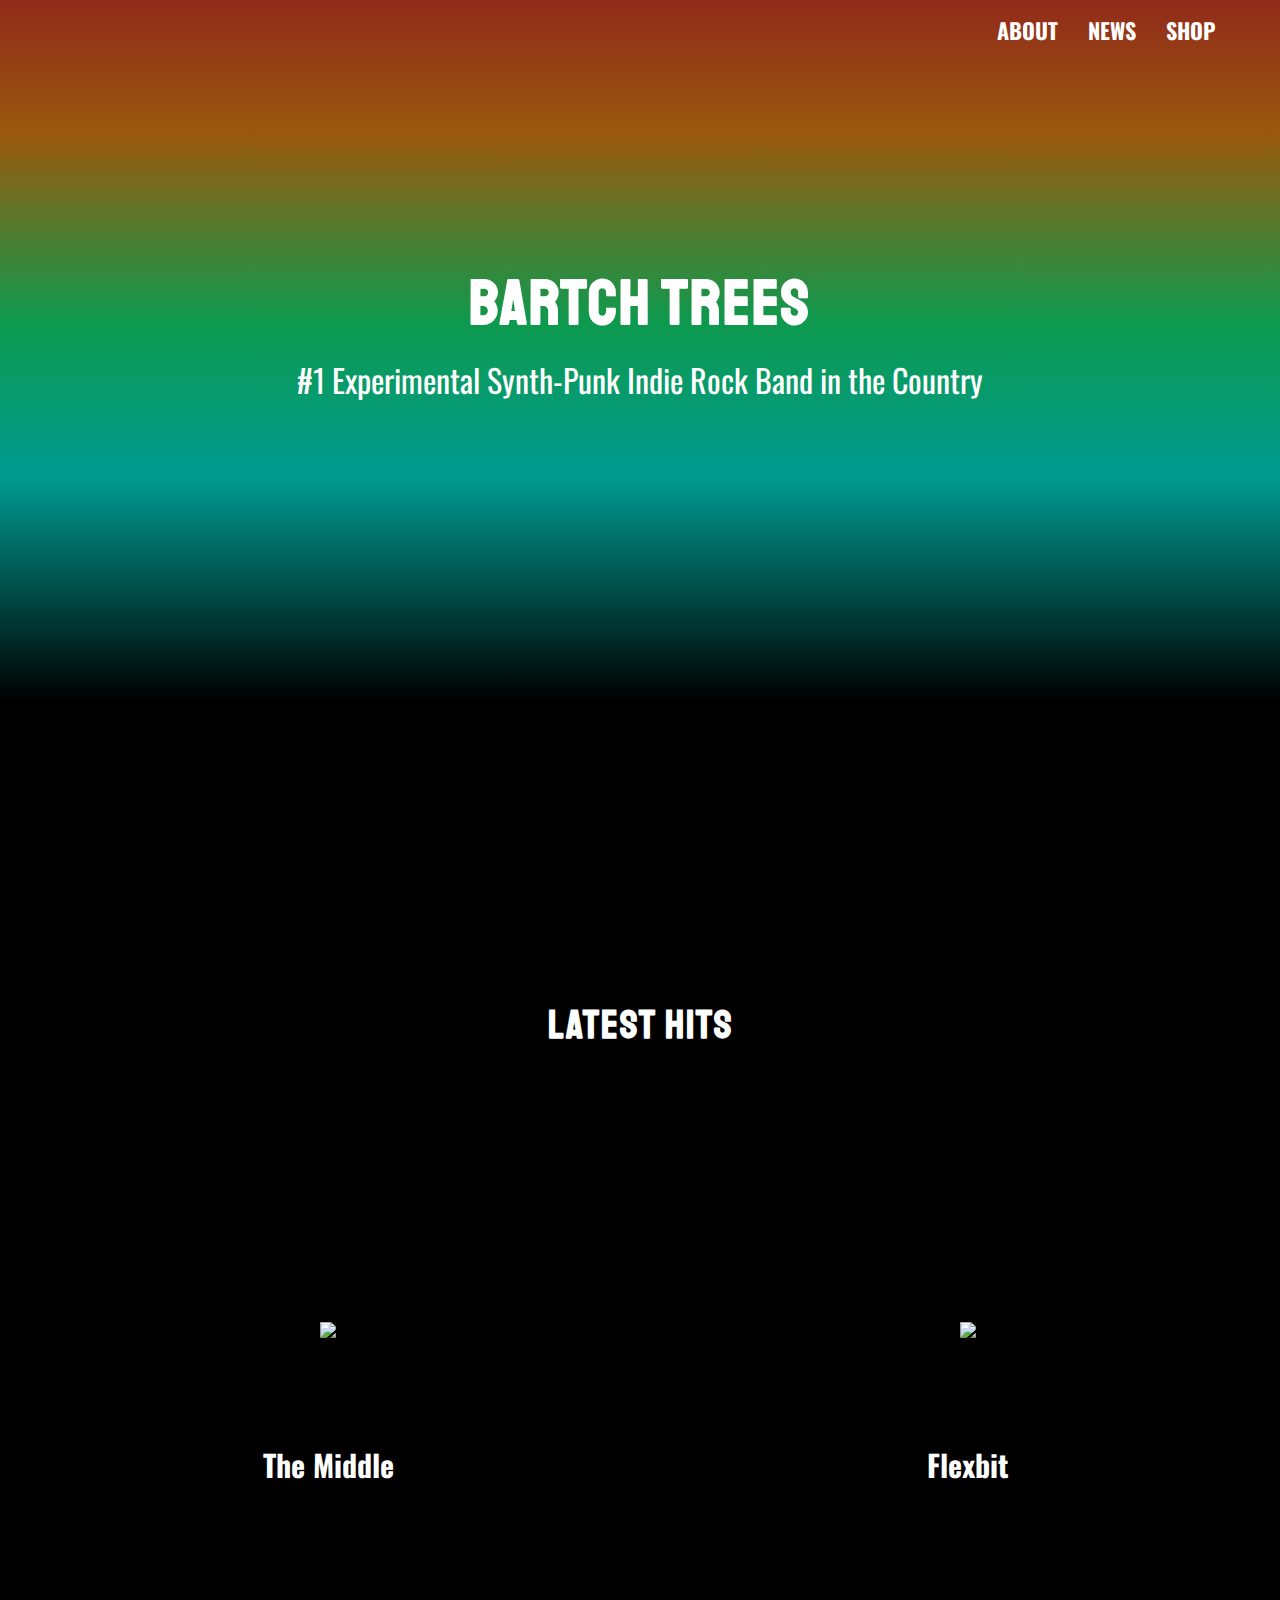
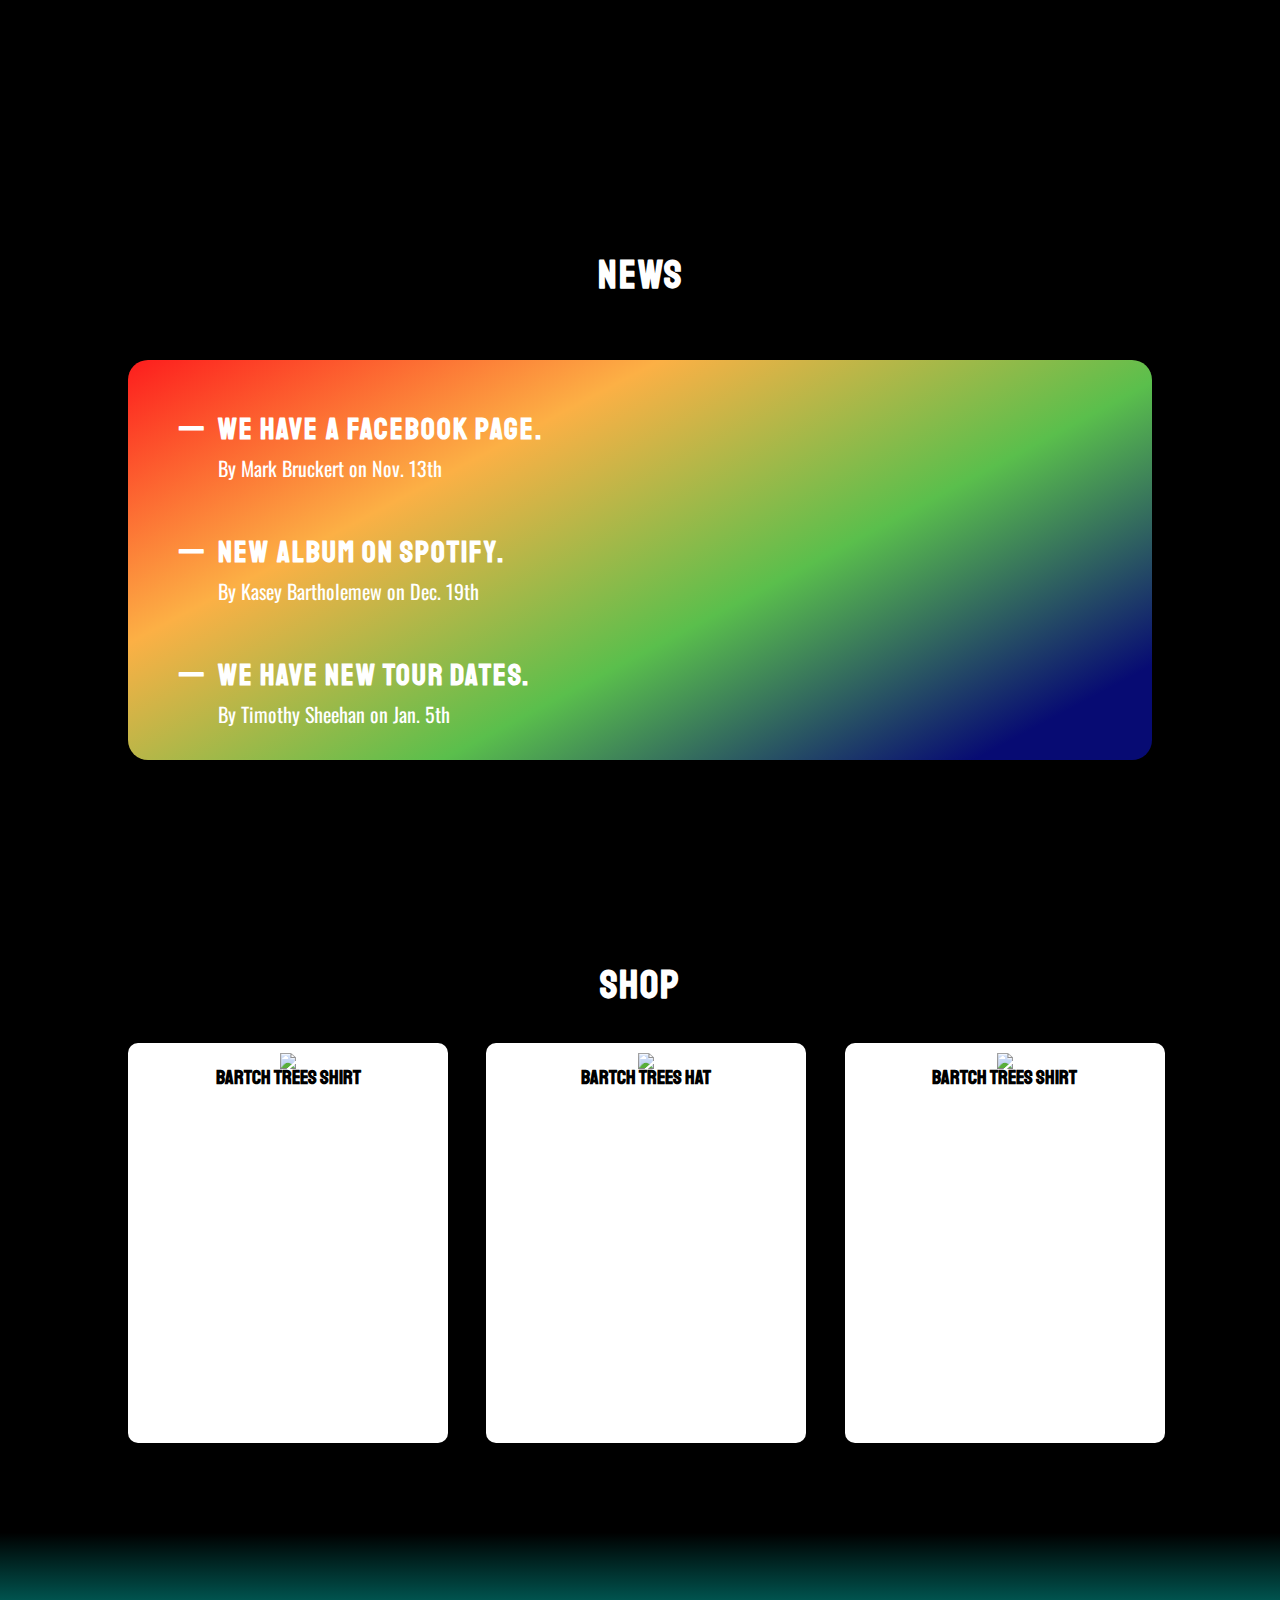
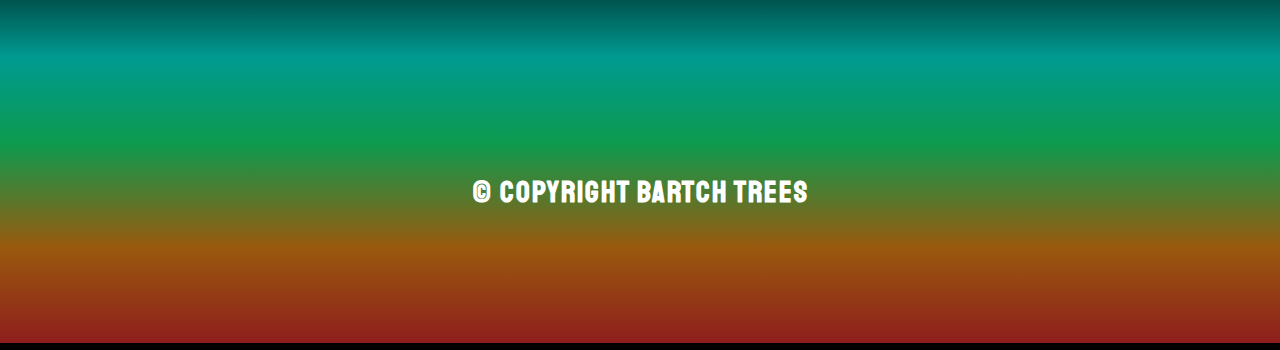
==== index.html @ 620d2e9e "Updated Version!" ====
<!DOCTYPE HTML>

<html lang="en">

<head>
    <title>TSA Band Website</title>
    <link rel="stylesheet" type="text/css" href="index.css">
    <link href="https://fonts.googleapis.com/css?family=Staatliches" rel="stylesheet">
</head>

<body>
<div class="App">
      <div class="band"></div>
        <header class="App-header">
          <h6> <a href="about.html">ABOUT</a> &nbsp; &nbsp; <a href="blog.html">NEWS</a> &nbsp; &nbsp; <a href="shop.html">SHOP</a></h6>
          <h1 class="App-title">Bartch Trees</h1>
          <p class="App-intro">#1 Experimental Synth-Punk Indie Rock Band in the Country</p>
        </header>


        <h2>LATEST HITS</h2>

        <div class="songone">
        <img class="play" src="play.png"/>
        <h3>The Middle</h3>
        </div>

        <div class="songtwo">
        <img class="play" src="play.png"/>
        <h3>Flexbit</h3>
        </div>
      
       <h2>NEWS</h2>
      <div class="blog">
      <ul>
  <li>We Have a Facebook Page.</li>
  <p>By Mark Bruckert on Nov. 13th</p>
  <li>New Album on Spotify.</li>
  <p>By Kasey Bartholemew on Dec. 19th</p>
  <li>We Have new Tour Dates.</li>
  <p>By Timothy Sheehan on Jan. 5th</p>
</ul>
      </div>

      <h2>SHOP</h2>

      <div class="productone">
        <img src="productone.png" class="product"/>
        <h4>Bartch Trees Shirt</h4>
      </div>

       <div class="producttwo">
        <img src="producttwo.png" class="product"/>
        <h4>Bartch Trees Hat</h4>
      </div>

       <div class="productthree">
        <img src="productthree.png" class="productimagethree"/>
        <h4>Bartch Trees Shirt</h4>
      </div>
      
      <div class="footer">
        <h5>&copy; Copyright Bartch Trees</h5>
      </div>

      </div>
</body>

</html>
---- index.css ----
@import url('https://fonts.googleapis.com/css?family=Oswald|Staatliches');

@media screen and (max-width: 800px) {
  .App {
    text-align: center;
    height:3050px;
    background-color:black;
  }

  .App2 {
    text-align: center;
    height:3520px;
    background-color:black;
  }
  
  .App3 {
    text-align: center;
    height:2410px;
    background-color:black;
  }

  .App4 {
    text-align: center;
    height:800px;
    background-color:black;
  }

  .App5 {
    text-align: center;
    height:1100px;
    background-color:black;
  }

  .App6 {
    text-align: center;
    height:800px;
    background-color:black;
  }

  .App-header {
    height: 800px;
    width: 100%;
    position: absolute;
    top: -37px;
    background: linear-gradient(180deg, rgba(203, 42, 42, 0.7) 0%, rgba(219, 127, 19, 0.7) 19.04%, rgba(19, 219, 111, 0.7) 39.9%, rgba(0, 220, 207, 0.7) 57.13%, #000000 82.06%);
    z-index:10;
  }
  
  .App-title {
    font-size: 4em;
    margin-top:300px;
    color:white;
    font-family: 'Staatliches', cursive;
    letter-spacing: 2px;
  }
  
  .App-intro {
    font-size: 2em;
    margin-top:-30px;
    color:white;
    font-family: 'Oswald', sans-serif;
  }
  
  
  .band{
  width: 100%;
  height:600px;
  background-image: url("band.png");
  background-size: cover;
  background-attachment: fixed;
  background-repeat:no-repeat;
    background-position:center bottom;
  }
  
  h2{
  z-index: 20;
  color: white;
  margin-top: 200px;
  z-index: 500;
  font-family: 'Staatliches', cursive;
  letter-spacing: 2px;
  font-size: 40px;
  width: 80%;
  margin-left: 10%;
  }
  
  .songone{
    background: url('songone.png');
    height: 200px;
    width: 200px;
    border-radius: 20px;
    background-position: center;
    margin-left: 10%;
    margin-right: auto;
    display: block;
    margin-top: 200px;
  }
  
  .songtwo{
    background: url('songtwo.png');
    height: 200px;
    width: 200px;
    border-radius: 20px;
    background-position: center;
    margin-left: 60%;
    margin-top: 80px;
    margin-top: -200px;
  }
  
  .play{
  width: 60%;
  margin-top: 18%;
  }
  
  h3{
    color:white;
    margin-top: 60px;
    font-family: 'Oswald', sans-serif;
  }
  
  .blog{
    width: 80%;
    height: 400px;
    background: rgb(253,29,29);
    background: linear-gradient(308deg, rgba(253,29,29,1) 0%, rgba(252,176,69,1) 30%, rgba(90,191,76,1) 60%, rgba(7,11,115,1) 90%);
    margin-top: 60px;
    margin-left: auto;
    margin-right: auto;
    display: block;
    border-radius: 20px;
  }
  
  ul {
    list-style-type: none;
    text-align:left;
    color:white;
    font-weight: bold;
    font-size: 30px;
    position: absolute;
    margin-top: 0px;
    margin-left: 50px;
  }
  
  li{
    margin-top:50px;
    font-family: 'Staatliches', cursive;
    letter-spacing: 2px;
  }
  
  ul li:before {
    content: '\2014';
    position: absolute;
    margin-left: -40px;
  }
  
  p{
    font-weight: normal;
    font-size: 20px;
    margin-top: 5px;
    font-family: 'Oswald', sans-serif;
  }
  
  .productone{
    background-color: white;
    width: 25%;
    height:300px;
    margin-left: 10%;
    border-radius: 10px;
  }
  
  .producttwo{
    background-color: white;
    width: 25%;
    height:300px;
    margin-left: 38%;
    margin-top: -300px;
    border-radius: 10px;
  }
  
  .productthree{
    background-color: white;
    width: 25%;
    height:300px;
    margin-left: 66%;
    margin-top: -300px;
    border-radius: 10px;
  }
  
  .product{
    width: 80%;
    margin-top: 10px;
  }
  
  .productimagethree{
    width: 60%;
    margin-top: 10px;
  }
  
  .footer{
      height: 500px;
      width: 100%;
      position: absolute;
      background: linear-gradient(0deg, rgba(203, 42, 42, 0.7) 0%, rgba(219, 127, 19, 0.7) 19.04%, rgba(19, 219, 111, 0.7) 39.9%, rgba(0, 220, 207, 0.7) 57.13%, #000000 82.06%);
      z-index:10;
      margin-top: 0px;
  }
  
  h5{
    color:white;
    font-size: 30px;
    margin-top: 330px;
    font-family: 'Staatliches', cursive;
    letter-spacing: 2px;
  }
  
  h4{
    font-family: 'Oswald', sans-serif;
    font-size: 20px;
  }
  }
  
  @media screen and (min-width: 800px) {
    .App {
      text-align: center;
      height:3550px;
      background-color:black;
    }

    .App2 {
      text-align: center;
      height:3780px;
      background-color:black;
    }
    
    .App3 {
      text-align: center;
      height:2850px;
      background-color:black;
    }

    .App-header {
      height: 900px;
      width: 100%;
      position: absolute;
      top: -37px;
      background: linear-gradient(180deg, rgba(203, 42, 42, 0.7) 0%, rgba(219, 127, 19, 0.7) 19.04%, rgba(19, 219, 111, 0.7) 39.9%, rgba(0, 220, 207, 0.7) 57.13%, #000000 82.06%);
      z-index:10;
    }
    
    .App-title {
      font-size: 4em;
      margin-top:300px;
      color:white;
      font-family: 'Staatliches', cursive;
      letter-spacing: 2px;
    }
    
    .App-intro {
      font-size: 2em;
      margin-top:-30px;
      color:white;
      font-family: 'Oswald', sans-serif;
    }
    
    
    .band{
      width: 100%;
      height:800px;
      background-image: url("band.png");
      background-size: cover;
      background-attachment: fixed;
      background-repeat:no-repeat;
        background-position:center bottom;
      }
    
    h2{
    z-index: 20;
    color: white;
    margin-top: 200px;
    z-index: 500;
    font-family: 'Staatliches', cursive;
    letter-spacing: 2px;
    font-size: 40px;
    }
    
    .songone{
      background: url('songone.png');
      height: 400px;
      width: 400px;
      border-radius: 90px;
      background-position: center;
      margin-left: 10%;
      display: block;
      margin-top: 200px;
    }
    
    .songtwo{
      background: url('songtwo.png');
      height: 400px;
      width: 400px;
      border-radius: 90px;
      background-position: center;
      margin-left: 60%;
      margin-top: -400px;
    }
    
    .play{
    width: 60%;
    margin-top: 18%;
    }
    
    h3{
      color:white;
      margin-top: 100px;
      font-family: 'Oswald', sans-serif;
      font-size: 30px;
    }
    
    .blog{
      width: 80%;
      height: 400px;
      background: rgb(253,29,29);
      background: linear-gradient(152deg, rgba(253,29,29,1) 0%, rgba(252,176,69,1) 30%, rgba(90,191,76,1) 60%, rgba(7,11,115,1) 90%);
      margin-top: 60px;
      margin-left: auto;
      margin-right: auto;
      display: block;
      border-radius: 20px;
    }
    
    ul {
      list-style-type: none;
      text-align:left;
      color:white;
      font-weight: bold;
      font-size: 30px;
      position: absolute;
      margin-top: 0px;
      margin-left: 50px;
    }
    
    li{
      margin-top:50px;
      font-family: 'Staatliches', cursive;
      letter-spacing: 2px;
    }
    
    ul li:before {
      content: '\2014';
      position: absolute;
      margin-left: -40px;
    }
    
    p{
      font-weight: normal;
      font-size: 20px;
      margin-top: 5px;
      font-family: 'Oswald', sans-serif;
    }
    
    .productone{
      background-color: white;
      width: 25%;
      height:400px;
      margin-left: 10%;
      border-radius: 10px;
      font-family: 'Staatliches', cursive;
      font-size: 20px;
    }
    
    .producttwo{
      background-color: white;
      width: 25%;
      height:400px;
      margin-left: 38%;
      margin-top: -400px;
      border-radius: 10px;
      font-family: 'Staatliches', cursive;
      font-size: 20px;
    }
    
    .productthree{
      background-color: white;
      width: 25%;
      height:400px;
      margin-left: 66%;
      margin-top: -400px;
      border-radius: 10px;
      font-family: 'Staatliches', cursive;
      font-size: 20px;
    }
    
    .product{
      width: 80%;
      margin-top: 10px;
    }
    
    .productimagethree{
      width: 60%;
      margin-top: 10px;
    }
    
    .footer{
        height: 500px;
        width: 100%;
        position: absolute;
        background: linear-gradient(0deg, rgba(203, 42, 42, 0.7) 0%, rgba(219, 127, 19, 0.7) 19.04%, rgba(19, 219, 111, 0.7) 39.9%, rgba(0, 220, 207, 0.7) 57.13%, #000000 82.06%);
        z-index:10;
        margin-top: 0px;
    }
    
    h5{
      color:white;
      font-size: 30px;
      margin-top: 330px;
      font-family: 'Staatliches', cursive;
      letter-spacing: 2px;
    }

    h4{
      margin-top: -10px;
    }
    
    }
  
    .spotify{
      width: 40%;
    }
  
    .apple{
      width: 70%;
    }

    body{
      padding: 0;
      margin: 0;
    }

    .navlink{
      margin-left: 70%;
      margin-top: 50px;
    }

  h6{
      font-size: 22px;
      color: white;
      font-family: 'Oswald', sans-serif;
      float: right;
      margin-right: 5%;
    }

    a{
      color: white;
      text-decoration: none;
    }

    .intro{
      color: white;
      margin-top: 10000px;
      z-index: 1000;
    }

    .photo1{
      width: 25%;
      margin-left: 0%;
      margin-top:100px;
    }
    .photo2{
      width: 25%;
      margin-left: 20%;
      margin-top:100px;
    }
    .photo3{
      width: 25%;
      margin-left: -70%;
      margin-top:700px;
      position: absolute;
    }
    .photo4{
      width: 25%;
      margin-left: -25%;
      margin-top:700px;
      position: absolute;
    }
    

    .description{
      color: white;
      font-size: 30px;
      margin-top:800px;
      width: 60%;
      text-align: center;
      margin-left: 20%;
    }

    .map{
      margin-top: 200px;
    }

    .post1{
      width: 40%;
      height: 350px;
      margin-top: 100px;
      margin-left: 5%;
      background-color: white;
      border-radius: 20px;
      padding-top: 200px;
    }

    .post2{
      width: 40%;
      height: 350px;
      margin-top: -550px;
      margin-left: 55%;
      background-color: white;
      border-radius: 20px;
      padding-top: 200px;
    }

    .post3{
      width: 40%;
      height: 350px;
      margin-top: 100px;
      margin-left: 5%;
      background-color: white;
      border-radius: 20px;
      padding-top: 200px;
    }

    .post4{
      width: 40%;
      height: 350px;
      margin-top: -550px;
      margin-left: 55%;
      background-color: white;
      border-radius: 20px;
      padding-top: 200px;
    }

    .date{
      color: grey;
    }

    h1{
      letter-spacing: 2px;
      font-family: 'Staatliches', cursive;
      width: 80%;
      margin-left: 10%;
      text-align: center;
    }

    .article{
      width: 80%;
      margin-left: 10%;
      height: 500px;
      background-color: white;
      margin-top:120px;
      position: absolute;
    }

    .article3{
      width: 80%;
      margin-left: 10%;
      height: 1000px;
      background-color: white;
      margin-top:120px;
      position: absolute;
    }

    .articletitle{
      margin-top:10px;
    }

    .articledate{
      margin-top:10px;
      color: grey;
    }

    .content{
      color: #969696;
      width: 80%;
      margin-left: 10%;
    }

    .articlelink{
      color: blue;
      text-decoration: underline; 
    }

    .back{
      width: 8%;
      margin-left: -80%;
      margin-top: 40px;
    }

    .postlink{
      color: black;
      width: 40%;
      height: 350px;
    }

    .backlink{
      color: black;
    }

    .backbutton{
      border: none;
    }

    .backbutton:focus{
      outline: none;
    }

    .articlelist{
      color: black;
    }

    .intro1{
      font-size: 30px;
      color: black;
    }

    .link{
      margin-top:400px;
      position: absolute;
      color: #969696;
      width: 80%;
      margin-left: -40%;
      font-family: 'Oswald', sans-serif;
      font-size: 25px;
    }
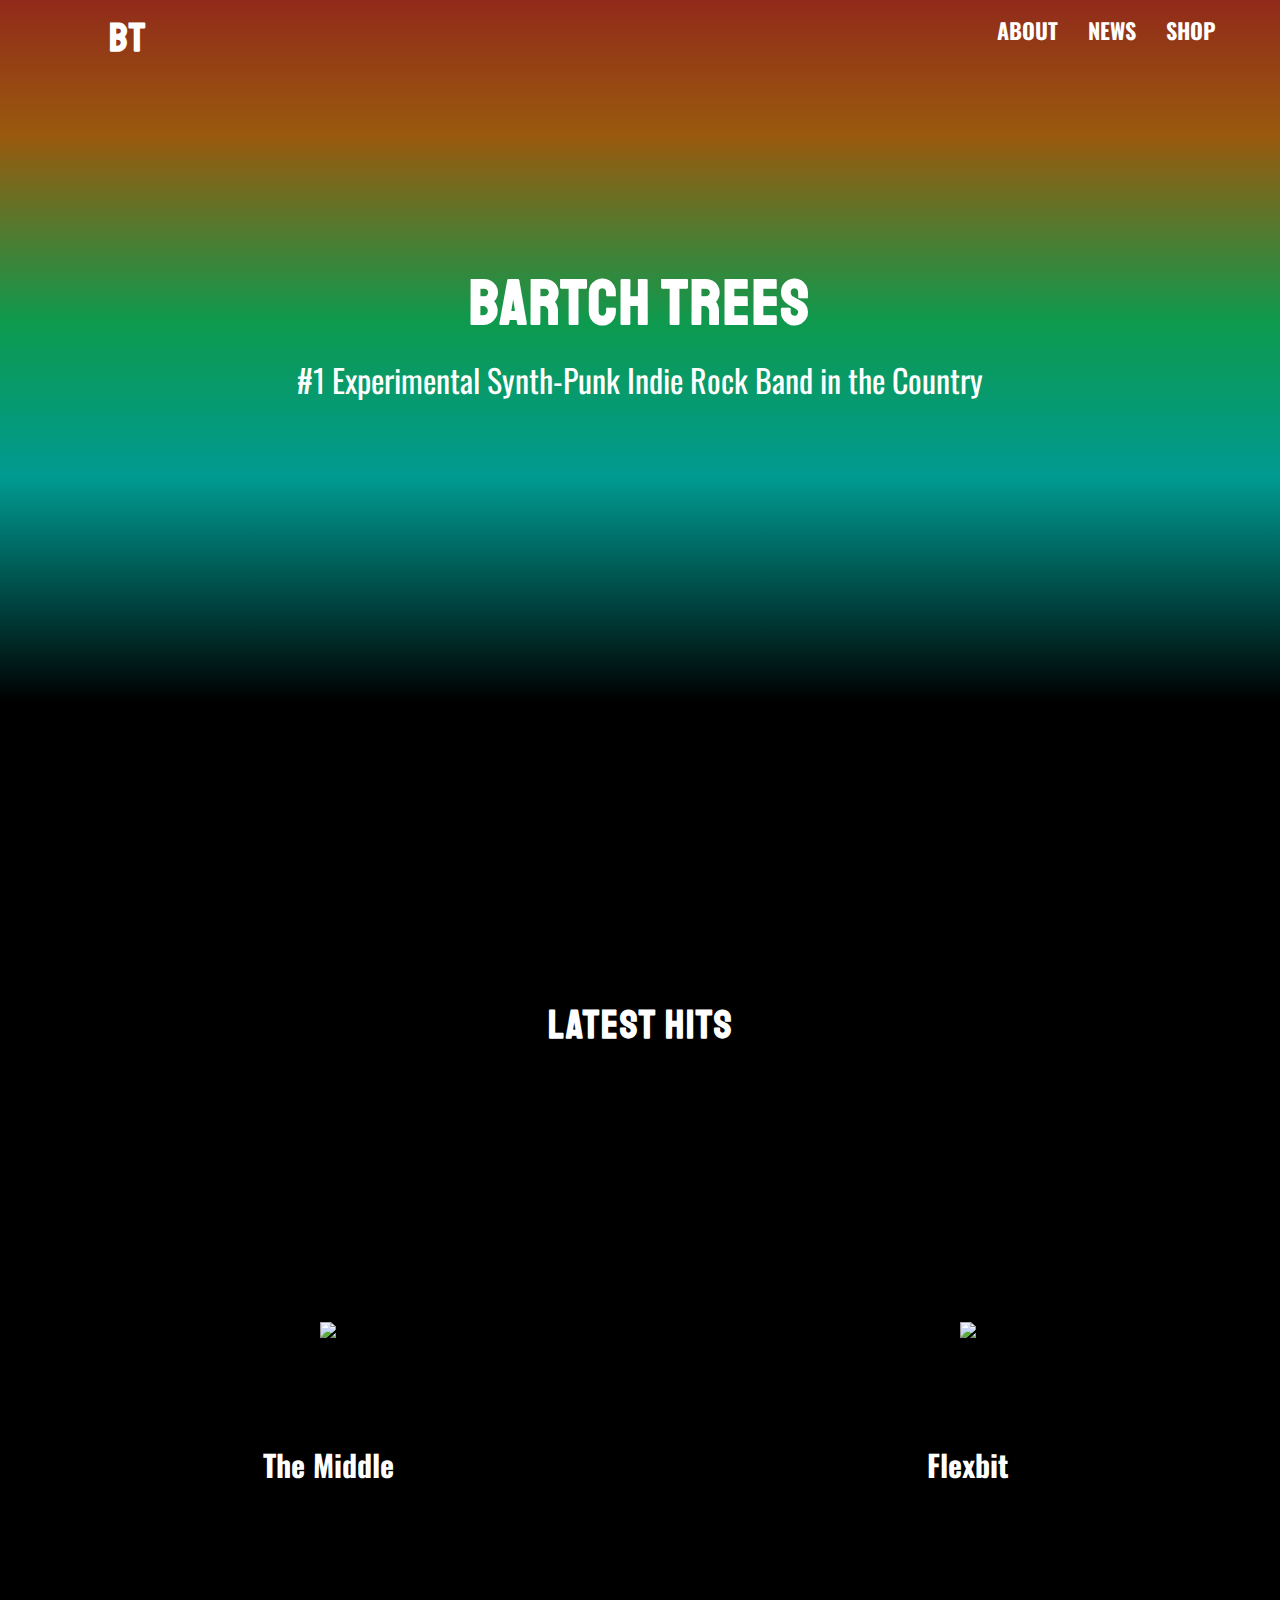
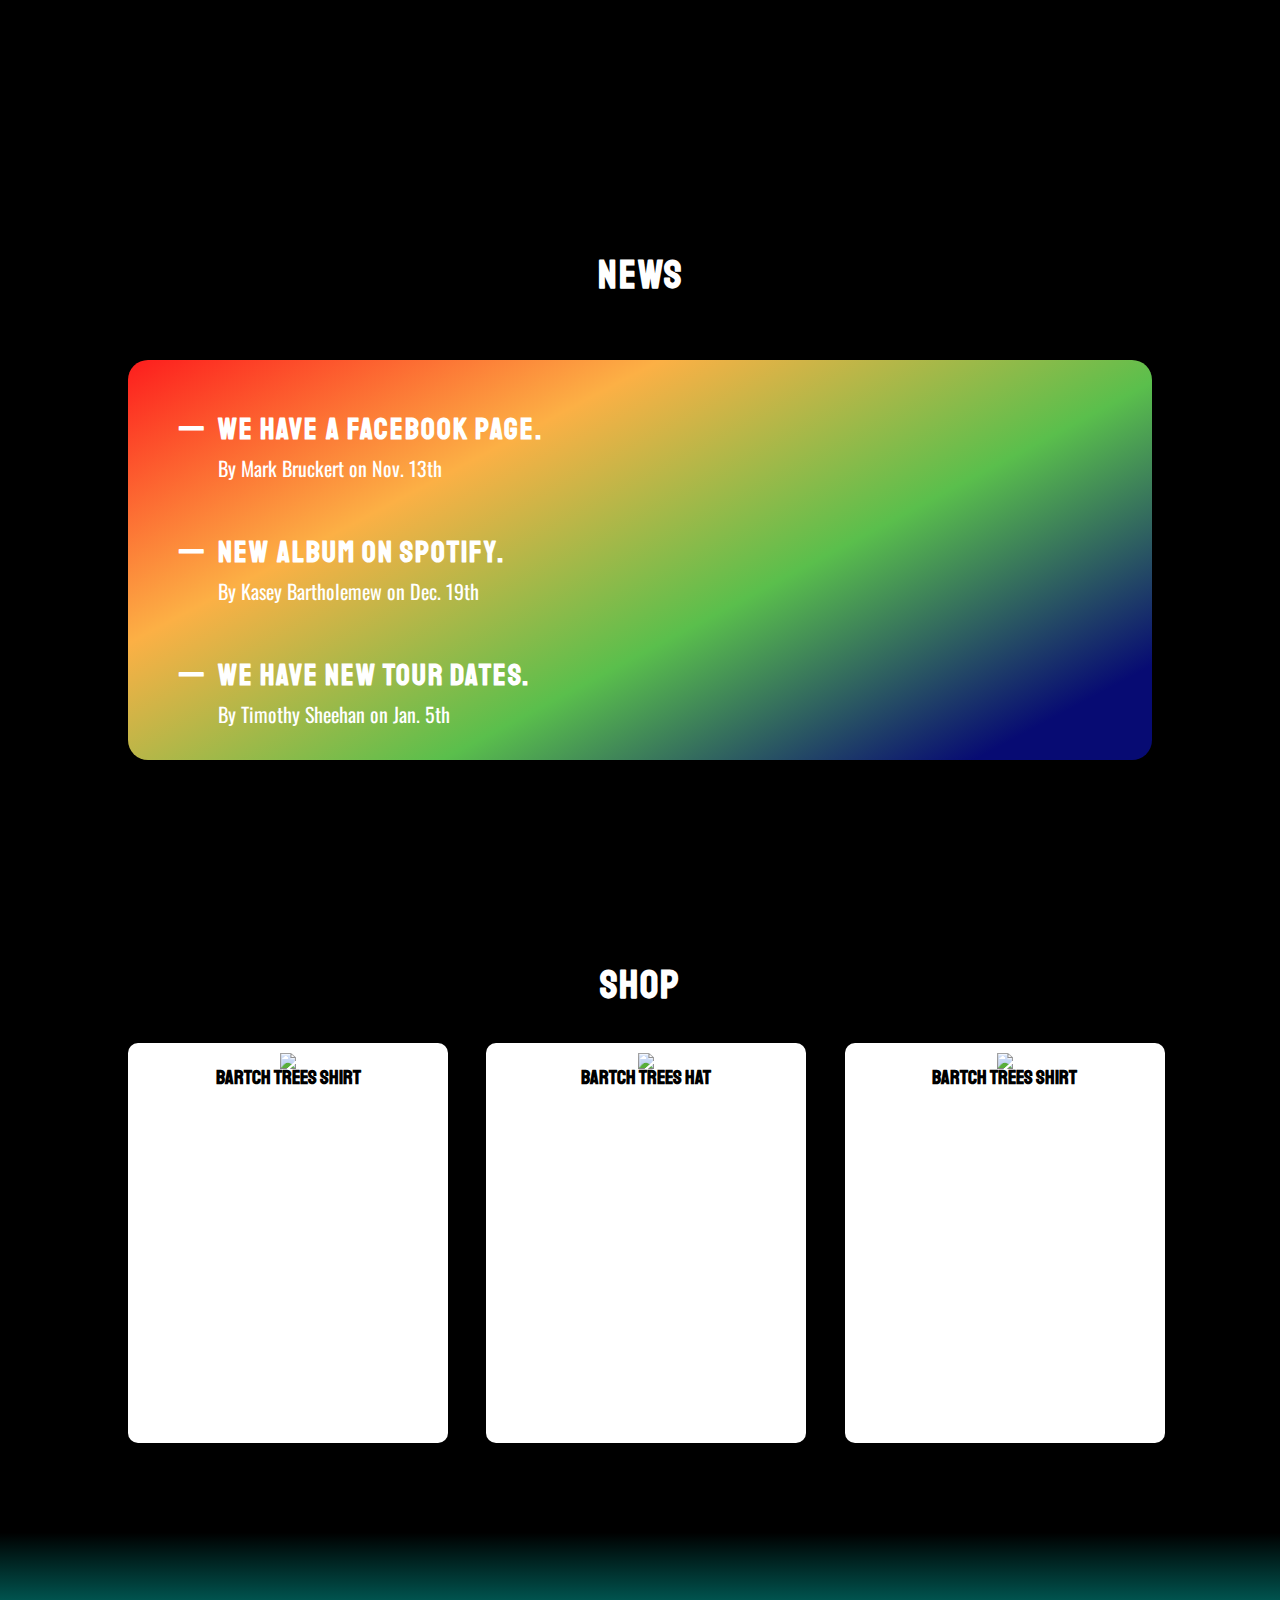
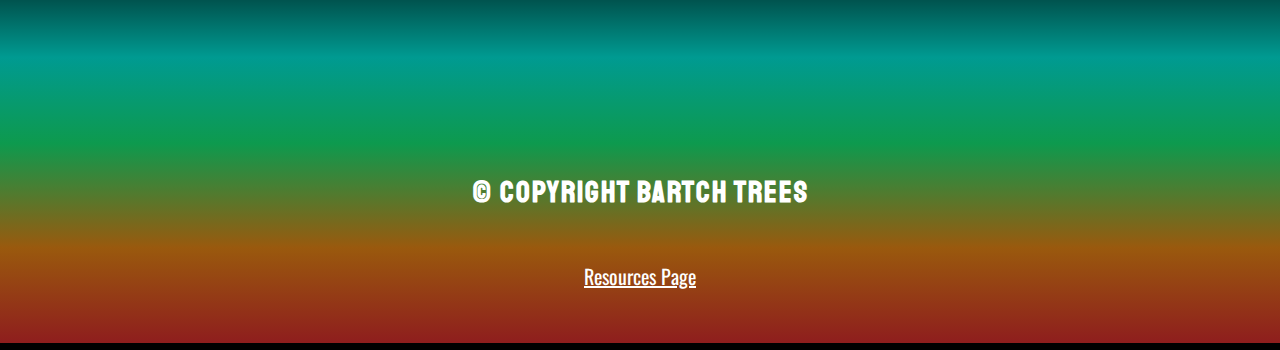
==== commit 7a39e36e: "Added Resources" ====
--- a/index.html
+++ b/index.html
@@ -12,6 +12,7 @@
 <div class="App">
       <div class="band"></div>
         <header class="App-header">
+          <a href="index.html"><h1 class="logo">BT</h1></a>
           <h6> <a href="about.html">ABOUT</a> &nbsp; &nbsp; <a href="blog.html">NEWS</a> &nbsp; &nbsp; <a href="shop.html">SHOP</a></h6>
           <h1 class="App-title">Bartch Trees</h1>
           <p class="App-intro">#1 Experimental Synth-Punk Indie Rock Band in the Country</p>
@@ -61,6 +62,7 @@
       
       <div class="footer">
         <h5>&copy; Copyright Bartch Trees</h5>
+        <p class="bottomlinks"><a class="resourceslink" href="resources.html">Resources Page</a></p>
       </div>
 
       </div>
--- a/index.css
+++ b/index.css
@@ -34,6 +34,12 @@
   .App6 {
     text-align: center;
     height:800px;
+    background-color:black;
+  }
+
+  .App8 {
+    text-align: center;
+    height:1300px;
     background-color:black;
   }
 
@@ -59,13 +65,15 @@
     margin-top:-30px;
     color:white;
     font-family: 'Oswald', sans-serif;
+    width: 80%;
+    margin-left: 10%;
   }
   
   
   .band{
   width: 100%;
   height:600px;
-  background-image: url("band.png");
+  background-image: url("https://www.wpbmagazine.com/wp-content/uploads/2015/03/Boston-Another-Great-Band-Coming-to-SunFest-2015.jpg");
   background-size: cover;
   background-attachment: fixed;
   background-repeat:no-repeat;
@@ -537,6 +545,46 @@
       padding-top: 200px;
     }
 
+    .product1{
+      width: 40%;
+      height: 350px;
+      margin-top: 100px;
+      margin-left: 5%;
+      background-color: white;
+      border-radius: 20px;
+      padding-top: 100px;
+    }
+
+    .product2{
+      width: 40%;
+      height: 350px;
+      margin-top: -450px;
+      margin-left: 55%;
+      background-color: white;
+      border-radius: 20px;
+      padding-top: 100px;
+    }
+
+    .product3{
+      width: 40%;
+      height: 350px;
+      margin-top: 100px;
+      margin-left: 5%;
+      background-color: white;
+      border-radius: 20px;
+      padding-top: 100px;
+    }
+
+    .product4{
+      width: 40%;
+      height: 350px;
+      margin-top: -450px;
+      margin-left: 55%;
+      background-color: white;
+      border-radius: 20px;
+      padding-top: 100px;
+    }
+
     .date{
       color: grey;
     }
@@ -554,6 +602,24 @@
       margin-left: 10%;
       height: 500px;
       background-color: white;
+      margin-top:120px;
+      position: absolute;
+    }
+
+    .resources{
+      width: 80%;
+      margin-left: 10%;
+      height: 1200px;
+      background-color: white;
+      margin-top:120px;
+      position: absolute;
+    }
+
+    .purchasepage{
+      width: 80%;
+      margin-left: 10%;
+      height: 500px;
+      background-color: #e5e5e5;
       margin-top:120px;
       position: absolute;
     }
@@ -628,4 +694,94 @@
       margin-left: -40%;
       font-family: 'Oswald', sans-serif;
       font-size: 25px;
+    }
+
+    .logo{
+      position: absolute;
+      margin-left: -30%;
+      font-size: 40px;
+      margin-top: 50px;
+      z-index: 500;
+      color: white;
+    }
+
+    .buy{
+      background-color: black;
+      color: white;
+      border: none;
+      padding-left: 50px;
+      padding-right: 50px;
+      padding-top: 10px;
+      padding-bottom: 10px;
+      border-radius: 20px;
+      font-size: 15px;
+    }
+
+    .buy:focus{
+      outline: none;
+    }
+
+    .StripeElement {
+      background-color: white;
+      height: 40px;
+      padding: 10px 12px;
+      border-radius: 4px;
+      border: 1px solid transparent;
+      box-shadow: 0 1px 3px 0 #e6ebf1;
+      -webkit-transition: box-shadow 150ms ease;
+      transition: box-shadow 150ms ease;
+    }
+    
+    .StripeElement--focus {
+      box-shadow: 0 1px 3px 0 #cfd7df;
+    }
+    
+    .StripeElement--invalid {
+      border-color: #fa755a;
+    }
+    
+    .StripeElement--webkit-autofill {
+      background-color: #fefde5 !important;
+    }
+
+    .form-row{
+      width: 80%;
+      margin-top: 50px;
+      margin-left: 10%;
+    }
+
+    .paytitle{
+      margin-top: 100px;
+    }
+
+    .paybutton{
+      margin-top: 60px;
+      background-color: black;
+      color: white;
+      border: none;
+      padding-left: 50px;
+      padding-right: 50px;
+      padding-top: 10px;
+      padding-bottom: 10px;
+      border-radius: 10px;
+      font-size: 15px;
+    }
+
+    .brief{
+      width: 80%;
+      color: grey;
+      margin-left: 10%;
+    }
+
+    .thankslink{
+      color: blue;
+      text-decoration: underline;
+    }
+
+    .bottomlinks{
+      color: white;
+    }
+
+    .resourceslink{
+      text-decoration: underline;
     }